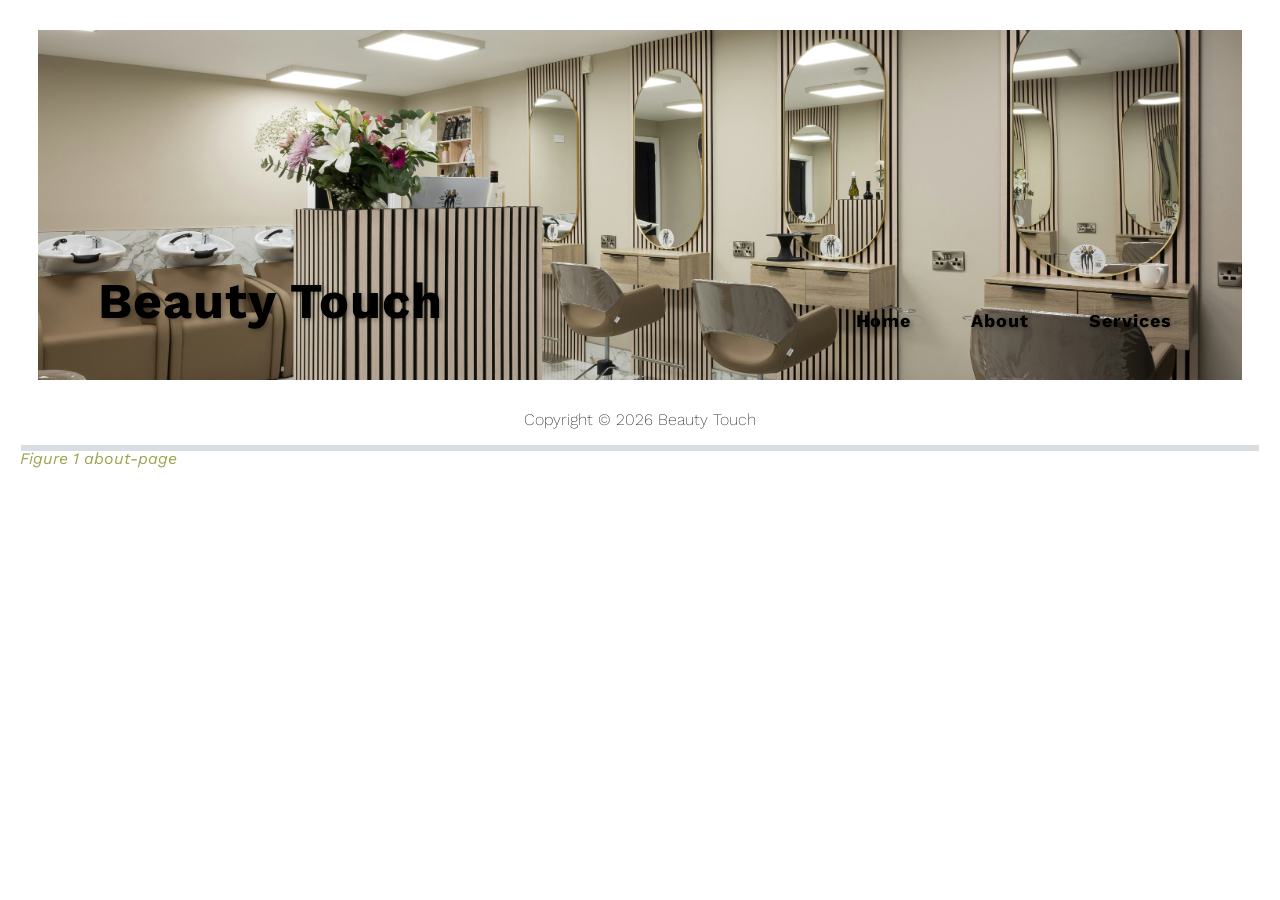
==== HTML/about.html @ 30b7dce6 "Initialize the Project" ====
<!DOCTYPE html>
<html lang="en">

<head>

    <meta charset="UTF-8">
    <meta http-equiv="X-UA-Compatible" content="IE=edge">
    <meta name="viewport" content="width=device-width, initial-scale=1.0">

    <title>Beauty Center </title>

    <!-- Google Font -->
    <link rel="preconnect" href="https://fonts.gstatic.com">
    <link href="https://fonts.googleapis.com/css2?family=Work+Sans:wght@200;300;400;500;600;700;800&display=swap"
        rel="stylesheet">
    <!-- Normalize -->
    <link href="../CSS/normlize.css">
    <!-- Main Css -->
    <link rel="stylesheet" href="../CSS/style.css">

</head>


<body>

    <!--Start Header-->
    <header>
        <div class="head">
            <h3 class="name">Beauty Touch</h3>

            <nav>
                <ul class="list">
                    <li> <a href="./index.html" class="links">Home</a></li>
                    <li><a href="#" class="links">About</a></li>
                    <li><a href="./services.html" class="links">Services</a></li>
                </ul>
            </nav>
        </div>
    </header>
    <!-- End Of Header-->

    <!--Start Footer-->
    <footer>
        <p>Copyright &copy; 2026 Beauty Touch</p>
        <hr class="hr1">
        <p class="caption1">Figure 1 about-page</p>
    </footer>
    <!-- End Of Footer-->
</body>

</html>
---- CSS/normlize.css ----
/*! normalize.css v8.0.1 | MIT License | github.com/necolas/normalize.css */

/* Document
   ========================================================================== */

/**
 * 1. Correct the line height in all browsers.
 * 2. Prevent adjustments of font size after orientation changes in iOS.
 */

 html {
    line-height: 1.15; /* 1 */
    -webkit-text-size-adjust: 100%; /* 2 */
  }
  
  /* Sections
     ========================================================================== */
  
  /**
   * Remove the margin in all browsers.
   */
  
  body {
    margin: 0;
  }
  
  /**
   * Render the `main` element consistently in IE.
   */
  
  main {
    display: block;
  }
  
  /**
   * Correct the font size and margin on `h1` elements within `section` and
   * `article` contexts in Chrome, Firefox, and Safari.
   */
  
  h1 {
    font-size: 2em;
    margin: 0.67em 0;
  }
  
  /* Grouping content
     ========================================================================== */
  
  /**
   * 1. Add the correct box sizing in Firefox.
   * 2. Show the overflow in Edge and IE.
   */
  
  hr {
    box-sizing: content-box; /* 1 */
    height: 0; /* 1 */
    overflow: visible; /* 2 */
  }
  
  /**
   * 1. Correct the inheritance and scaling of font size in all browsers.
   * 2. Correct the odd `em` font sizing in all browsers.
   */
  
  pre {
    font-family: monospace, monospace; /* 1 */
    font-size: 1em; /* 2 */
  }
  
  /* Text-level semantics
     ========================================================================== */
  
  /**
   * Remove the gray background on active links in IE 10.
   */
  
  a {
    background-color: transparent;
  }
  
  /**
   * 1. Remove the bottom border in Chrome 57-
   * 2. Add the correct text decoration in Chrome, Edge, IE, Opera, and Safari.
   */
  
  abbr[title] {
    border-bottom: none; /* 1 */
    text-decoration: underline; /* 2 */
    text-decoration: underline dotted; /* 2 */
  }
  
  /**
   * Add the correct font weight in Chrome, Edge, and Safari.
   */
  
  b,
  strong {
    font-weight: bolder;
  }
  
  /**
   * 1. Correct the inheritance and scaling of font size in all browsers.
   * 2. Correct the odd `em` font sizing in all browsers.
   */
  
  code,
  kbd,
  samp {
    font-family: monospace, monospace; /* 1 */
    font-size: 1em; /* 2 */
  }
  
  /**
   * Add the correct font size in all browsers.
   */
  
  small {
    font-size: 80%;
  }
  
  /**
   * Prevent `sub` and `sup` elements from affecting the line height in
   * all browsers.
   */
  
  sub,
  sup {
    font-size: 75%;
    line-height: 0;
    position: relative;
    vertical-align: baseline;
  }
  
  sub {
    bottom: -0.25em;
  }
  
  sup {
    top: -0.5em;
  }
  
  /* Embedded content
     ========================================================================== */
  
  /**
   * Remove the border on images inside links in IE 10.
   */
  
  img {
    border-style: none;
  }
  
  /* Forms
     ========================================================================== */
  
  /**
   * 1. Change the font styles in all browsers.
   * 2. Remove the margin in Firefox and Safari.
   */
  
  button,
  input,
  optgroup,
  select,
  textarea {
    font-family: inherit; /* 1 */
    font-size: 100%; /* 1 */
    line-height: 1.15; /* 1 */
    margin: 0; /* 2 */
  }
  
  /**
   * Show the overflow in IE.
   * 1. Show the overflow in Edge.
   */
  
  button,
  input { /* 1 */
    overflow: visible;
  }
  
  /**
   * Remove the inheritance of text transform in Edge, Firefox, and IE.
   * 1. Remove the inheritance of text transform in Firefox.
   */
  
  button,
  select { /* 1 */
    text-transform: none;
  }
  
  /**
   * Correct the inability to style clickable types in iOS and Safari.
   */
  
  button,
  [type="button"],
  [type="reset"],
  [type="submit"] {
    -webkit-appearance: button;
  }
  
  /**
   * Remove the inner border and padding in Firefox.
   */
  
  button::-moz-focus-inner,
  [type="button"]::-moz-focus-inner,
  [type="reset"]::-moz-focus-inner,
  [type="submit"]::-moz-focus-inner {
    border-style: none;
    padding: 0;
  }
  
  /**
   * Restore the focus styles unset by the previous rule.
   */
  
  button:-moz-focusring,
  [type="button"]:-moz-focusring,
  [type="reset"]:-moz-focusring,
  [type="submit"]:-moz-focusring {
    outline: 1px dotted ButtonText;
  }
  
  /**
   * Correct the padding in Firefox.
   */
  
  fieldset {
    padding: 0.35em 0.75em 0.625em;
  }
  
  /**
   * 1. Correct the text wrapping in Edge and IE.
   * 2. Correct the color inheritance from `fieldset` elements in IE.
   * 3. Remove the padding so developers are not caught out when they zero out
   *    `fieldset` elements in all browsers.
   */
  
  legend {
    box-sizing: border-box; /* 1 */
    color: inherit; /* 2 */
    display: table; /* 1 */
    max-width: 100%; /* 1 */
    padding: 0; /* 3 */
    white-space: normal; /* 1 */
  }
  
  /**
   * Add the correct vertical alignment in Chrome, Firefox, and Opera.
   */
  
  progress {
    vertical-align: baseline;
  }
  
  /**
   * Remove the default vertical scrollbar in IE 10+.
   */
  
  textarea {
    overflow: auto;
  }
  
  /**
   * 1. Add the correct box sizing in IE 10.
   * 2. Remove the padding in IE 10.
   */
  
  [type="checkbox"],
  [type="radio"] {
    box-sizing: border-box; /* 1 */
    padding: 0; /* 2 */
  }
  
  /**
   * Correct the cursor style of increment and decrement buttons in Chrome.
   */
  
  [type="number"]::-webkit-inner-spin-button,
  [type="number"]::-webkit-outer-spin-button {
    height: auto;
  }
  
  /**
   * 1. Correct the odd appearance in Chrome and Safari.
   * 2. Correct the outline style in Safari.
   */
  
  [type="search"] {
    -webkit-appearance: textfield; /* 1 */
    outline-offset: -2px; /* 2 */
  }
  
  /**
   * Remove the inner padding in Chrome and Safari on macOS.
   */
  
  [type="search"]::-webkit-search-decoration {
    -webkit-appearance: none;
  }
  
  /**
   * 1. Correct the inability to style clickable types in iOS and Safari.
   * 2. Change font properties to `inherit` in Safari.
   */
  
  ::-webkit-file-upload-button {
    -webkit-appearance: button; /* 1 */
    font: inherit; /* 2 */
  }
  
  /* Interactive
     ========================================================================== */
  
  /*
   * Add the correct display in Edge, IE 10+, and Firefox.
   */
  
  details {
    display: block;
  }
  
  /*
   * Add the correct display in all browsers.
   */
  
  summary {
    display: list-item;
  }
  
  /* Misc
     ========================================================================== */
  
  /**
   * Add the correct display in IE 10+.
   */
  
  template {
    display: none;
  }
  
  /**
   * Add the correct display in IE 10.
   */
  
  [hidden] {
    display: none;
  }
---- CSS/style.css ----
* {
  -webkit-box-sizing: border-box;
  -moz-box-sizing: border-box;
  box-sizing: border-box;
}
body {
  font-family: "Work Sans", sans-serif;
}
header {
  width: auto;
  background-image: url(../Images/Cover.jpg);
  background-size: cover;
  background-repeat: no-repeat;
  background-position: center;
  height: 350px;
  margin: 30px;
}
.head {
  display: flex;
  justify-content: space-between;
  align-items: center;
}
.name {
  padding: 20px;
  margin: 40px;
  margin-top: 190px;
  font-size: 50px;
  font-weight: 700;
  text-shadow: 2px 2px 5px rgba(0, 0, 0, 0.3);
  letter-spacing: 1px;
  color: black;
}
.list {
  display: flex;
  justify-content: flex-end;
  list-style-type: none;
  padding: 10px;
  margin: 40px;
  margin-top: 230px;
  gap: 20px;
}
.links {
  padding: 40px 20px;
  display: block;
  font-size: 18px;
  text-decoration: none;
  color: black;
  font-weight: 700;
  text-shadow: 2px 2px 5px rgba(0, 0, 0, 0.3);
  letter-spacing: 1px;
  border-radius: 2px;
  transition: all 0.3s ease;
  -webkit-transition: all 0.3s ease;
  -moz-transition: all 0.3s ease;
  -ms-transition: all 0.3s ease;
  -o-transition: all 0.3s ease;
  -webkit-border-radius: 2px;
  -moz-border-radius: 2px;
  -ms-border-radius: 2px;
  -o-border-radius: 2px;
}
.links:hover {
  padding-bottom: 10px;
  padding-right: 7px;
  padding-left: 7px;
  border-bottom: solid 1px black;
}

footer {
  text-align: center;
  font-weight: 200;
}
.hr1 {
  border: solid rgb(217, 222, 226);
  width: 98%;
}
.caption1 {
  display: flex;
  color: rgb(155, 164, 81);
  margin-top: -10px;
  margin-left: 12px;
  font-weight: 400;
  font-style: italic;
}
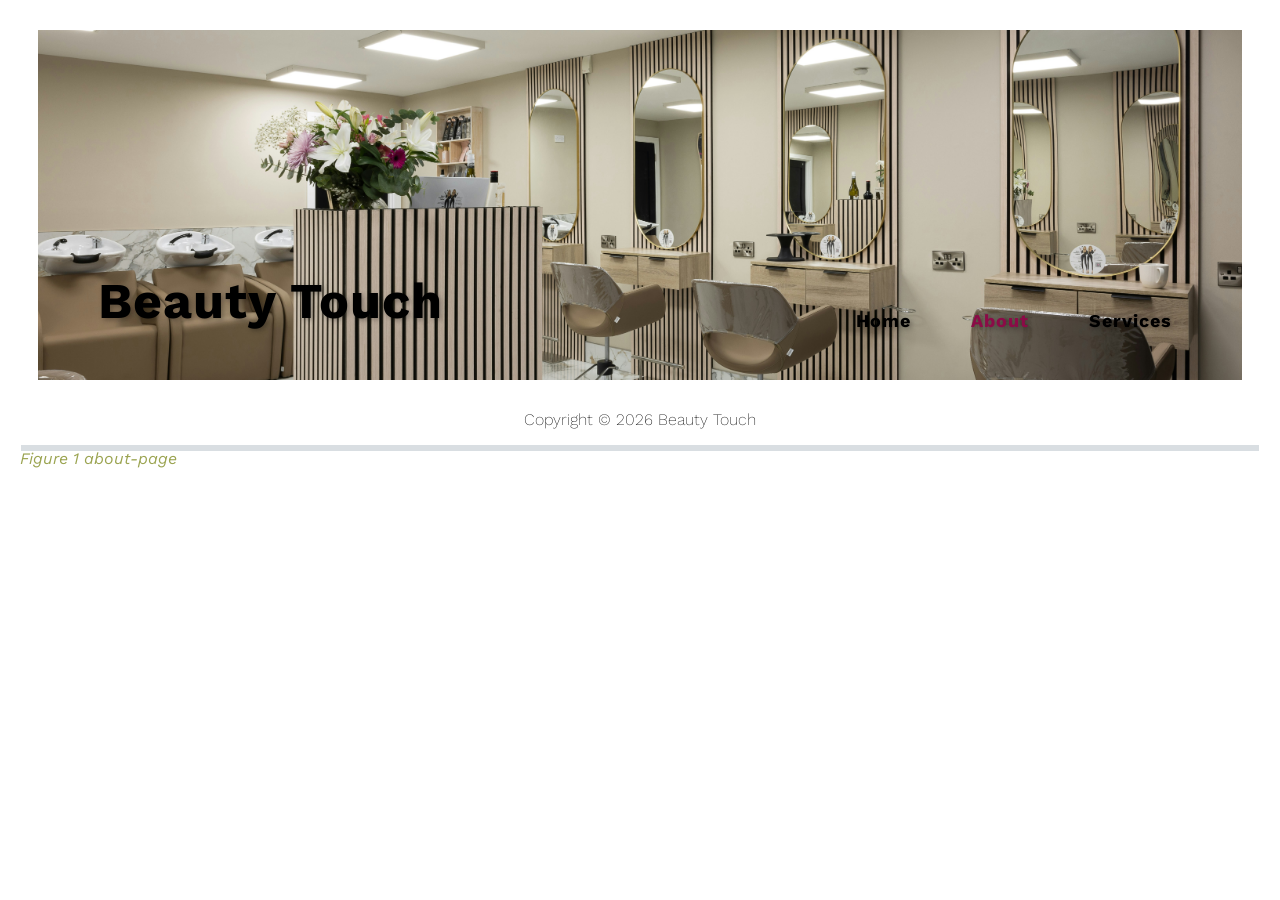
==== commit 4f59803a: "modification to change navbar style (active class , change color)" ====
--- a/HTML/about.html
+++ b/HTML/about.html
@@ -31,7 +31,7 @@
             <nav>
                 <ul class="list">
                     <li> <a href="./index.html" class="links">Home</a></li>
-                    <li><a href="#" class="links">About</a></li>
+                    <li><a href="#" class="links active">About</a></li>
                     <li><a href="./services.html" class="links">Services</a></li>
                 </ul>
             </nav>
--- a/CSS/style.css
+++ b/CSS/style.css
@@ -48,22 +48,18 @@
   font-weight: 700;
   text-shadow: 2px 2px 5px rgba(0, 0, 0, 0.3);
   letter-spacing: 1px;
-  border-radius: 2px;
+  /*border-radius: 2px;*/
   transition: all 0.3s ease;
-  -webkit-transition: all 0.3s ease;
-  -moz-transition: all 0.3s ease;
-  -ms-transition: all 0.3s ease;
-  -o-transition: all 0.3s ease;
-  -webkit-border-radius: 2px;
-  -moz-border-radius: 2px;
-  -ms-border-radius: 2px;
-  -o-border-radius: 2px;
 }
 .links:hover {
   padding-bottom: 10px;
   padding-right: 7px;
   padding-left: 7px;
   border-bottom: solid 1px black;
+  color: black;
+}
+.links.active {
+  color: rgb(139, 11, 71);
 }
 
 footer {
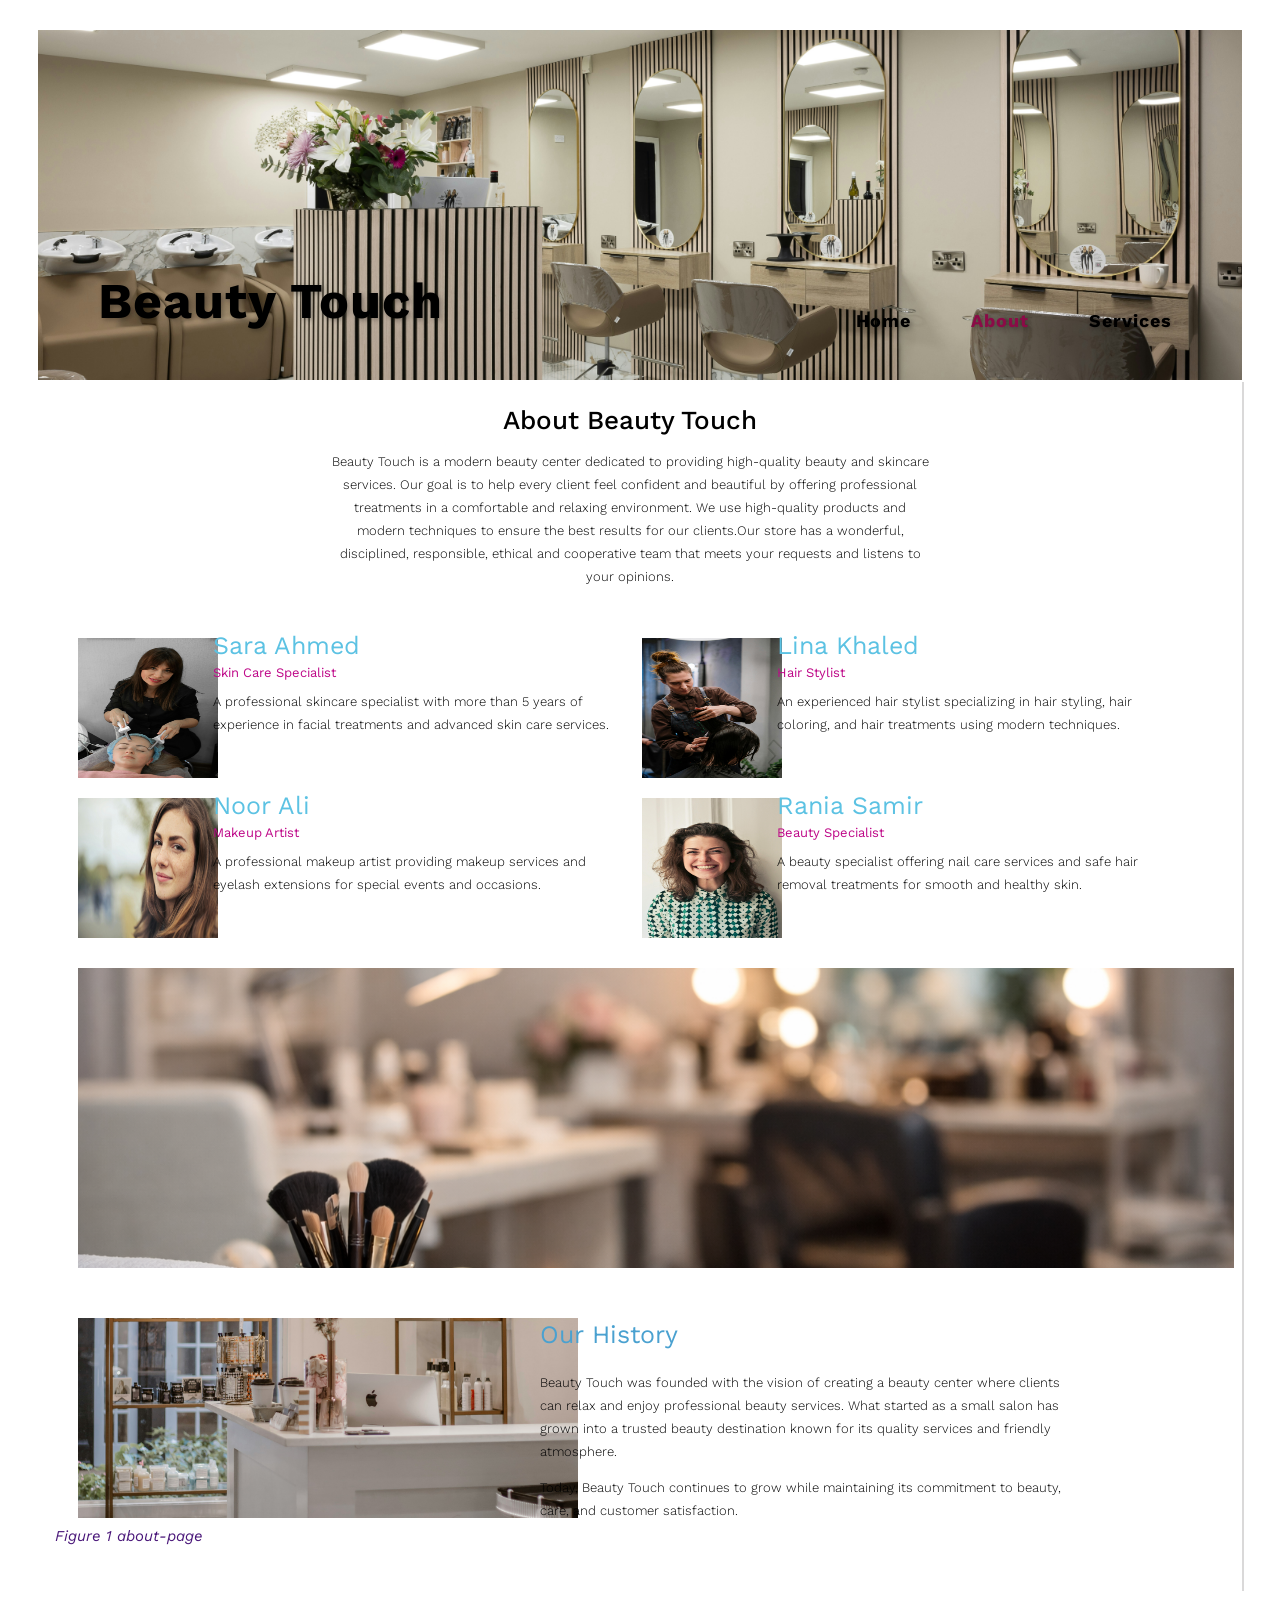
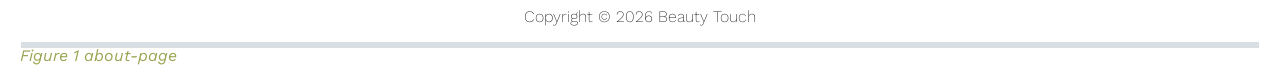
==== commit bee362dc: "Add About Page and styles" ====
--- a/HTML/about.html
+++ b/HTML/about.html
@@ -38,6 +38,79 @@
         </div>
     </header>
     <!-- End Of Header-->
+    <div class="container" style="border-right: 2px solid rgb(218, 217, 217);margin-right:28px; margin-top:-28px;">
+        <div class="AA">
+            <h1>About Beauty Touch</h1>
+            <p>Beauty Touch is a modern beauty center dedicated to providing high-quality beauty and skincare services.
+                Our goal is to help every client feel confident and beautiful by offering professional treatments in a
+                comfortable and relaxing environment. We use high-quality products and modern techniques to ensure the
+                best results for our clients.Our store has a wonderful, disciplined, responsible, ethical and
+                cooperative team that meets your requests and listens to your opinions.</p>
+        </div>
+        <div class="about">
+            <div class="image">
+                <img src="../Images/skinCareSpec.jpg" alt="no photo" width="140" height="140">
+                <div class="text">
+
+                    <h3 class="head2">Sara Ahmed</h3>
+                    <h4 class="head3">Skin Care Specialist</h4>
+                    <p>A professional skincare specialist with more than 5 years of experience in facial
+                        treatments and advanced skin care services.</p>
+                </div>
+            </div>
+
+            <div class="image">
+                <img src="../Images/HairStylist.jpg" alt="no photo" width="140" height="140">
+                <div class="text">
+                    <h3 class="head2">Lina Khaled</h3>
+                    <h4 class="head3">Hair Stylist</h4>
+                    <p>An experienced hair stylist specializing in hair styling, hair coloring,
+                        and hair treatments using modern techniques.</p>
+                </div>
+            </div>
+
+            <div class="image">
+                <img src="../Images/artists.jpg" alt="no photo" width="140" height="140">
+                <div class="text">
+                    <h3 class="head2">Noor Ali</h3>
+                    <h4 class="head3">Makeup Artist</h4>
+                    <p>A professional makeup artist providing makeup services and eyelash
+                        extensions for special events and occasions.</p>
+                </div>
+            </div>
+
+            <div class="image">
+                <img src="../Images/nailSpec.jpg" alt="no photo" width="140" height="140">
+                <div class="text">
+                    <h3 class="head2">Rania Samir</h3>
+                    <h4 class="head3">Beauty Specialist</h4>
+                    <p>A beauty specialist offering nail care services and safe hair
+                        removal treatments for smooth and healthy skin.</p>
+                </div>
+            </div>
+        </div>
+        <div class="break">
+
+            <img src="../Images/break.png" alt="no photo" class="break">
+        </div>
+        <div class="history">
+            <figure class="his">
+                <img src="../Images/History.jpg" alt="no photo" width="500px" height="200px" style="object-fit: cover">
+                <figcaption class="caption">Figure 1 about-page </figcaption>
+            </figure>
+            <div class="paragraph">
+                <h3 class="head4">Our History</h3>
+
+                <p>
+                    Beauty Touch was founded with the vision of creating a beauty center where clients can relax and
+                    enjoy
+                    professional beauty services. What started as a small salon has grown into a trusted beauty
+                    destination known for its quality services and friendly atmosphere.</p>
+                <p>Today, Beauty Touch continues to grow while maintaining its commitment to beauty, care, and customer
+                    satisfaction.</p>
+            </div>
+        </div>
+    </div>
 
     <!--Start Footer-->
     <footer>
--- a/CSS/style.css
+++ b/CSS/style.css
@@ -48,7 +48,6 @@
   font-weight: 700;
   text-shadow: 2px 2px 5px rgba(0, 0, 0, 0.3);
   letter-spacing: 1px;
-  /*border-radius: 2px;*/
   transition: all 0.3s ease;
 }
 .links:hover {
@@ -62,6 +61,153 @@
   color: rgb(139, 11, 71);
 }
 
+.container {
+  width: auto;
+  padding: 10px;
+  margin: 10px;
+  line-height: 23px;
+  font-size: 13px;
+  font-weight: 300;
+}
+
+.AA {
+  text-align: center;
+  width: 50%;
+  margin-left: 25%;
+}
+
+h1 {
+  font-weight: 500;
+}
+.photos {
+  width: auto;
+  display: flex;
+  flex-wrap: wrap;
+  justify-content: space-around;
+}
+.photo {
+  width: 25%;
+  display: block;
+}
+
+.img {
+  height: 250px;
+  width: 250px;
+}
+.address {
+  font-weight: 500;
+  font-size: 17px;
+  color: rgb(222, 24, 27);
+}
+
+.dollar {
+  color: rgb(70, 189, 119);
+  font-size: 17px;
+}
+.buttons {
+  text-align: center;
+  margin: 40px 0;
+}
+
+.btn {
+  display: inline-block;
+  text-decoration: none;
+  padding: 12px 30px;
+  margin: 10px;
+  font-size: 16px;
+  font-weight: 500;
+  border-radius: 6px;
+  transition: 0.3s;
+}
+
+.explore {
+  background-color: rgb(139, 11, 71);
+  color: white;
+}
+
+.explore:hover {
+  background-color: rgb(110, 8, 56);
+}
+
+.book {
+  background-color: rgb(70, 189, 119);
+  color: white;
+}
+
+.book:hover {
+  background-color: rgb(50, 150, 90);
+}
+
+.about {
+  width: auto;
+  display: flex;
+  flex-wrap: wrap;
+  justify-content: space-between;
+  margin: 20px;
+  padding: 20px;
+}
+.image {
+  display: flex;
+  width: 48%;
+  justify-content: space-between;
+  margin: 10px;
+}
+
+.text {
+  display: block;
+  width: 75%;
+  margin-top: -20px;
+  margin-left: -200px;
+}
+.head2 {
+  color: rgb(92, 194, 227);
+  font-weight: 400;
+  line-height: 5px;
+  font-size: 25px;
+}
+.head3 {
+  line-height: 0cm;
+  font-weight: 400;
+  color: rgb(190, 8, 136);
+}
+.break {
+  height: 300px;
+  width: 98%;
+  object-fit: cover;
+  margin-left: 25px;
+  margin-top: -10px;
+}
+.history {
+  display: flex;
+  margin-left: -10px;
+
+  width: 90%;
+  padding: 20px;
+  margin-top: 30px;
+}
+.his {
+  width: 50%;
+  margin-top: -10px;
+}
+.caption {
+  margin-left: -23px;
+  font-style: italic;
+  font-weight: 400;
+  color: rgb(73, 22, 121);
+  font-size: 15px;
+}
+.paragraph {
+  margin-top: -30px;
+  width: 50%;
+  flex: 1;
+  margin-left: -100px;
+}
+
+.head4 {
+  color: rgb(74, 161, 208);
+  font-weight: 400;
+  font-size: 25px;
+}
 footer {
   text-align: center;
   font-weight: 200;
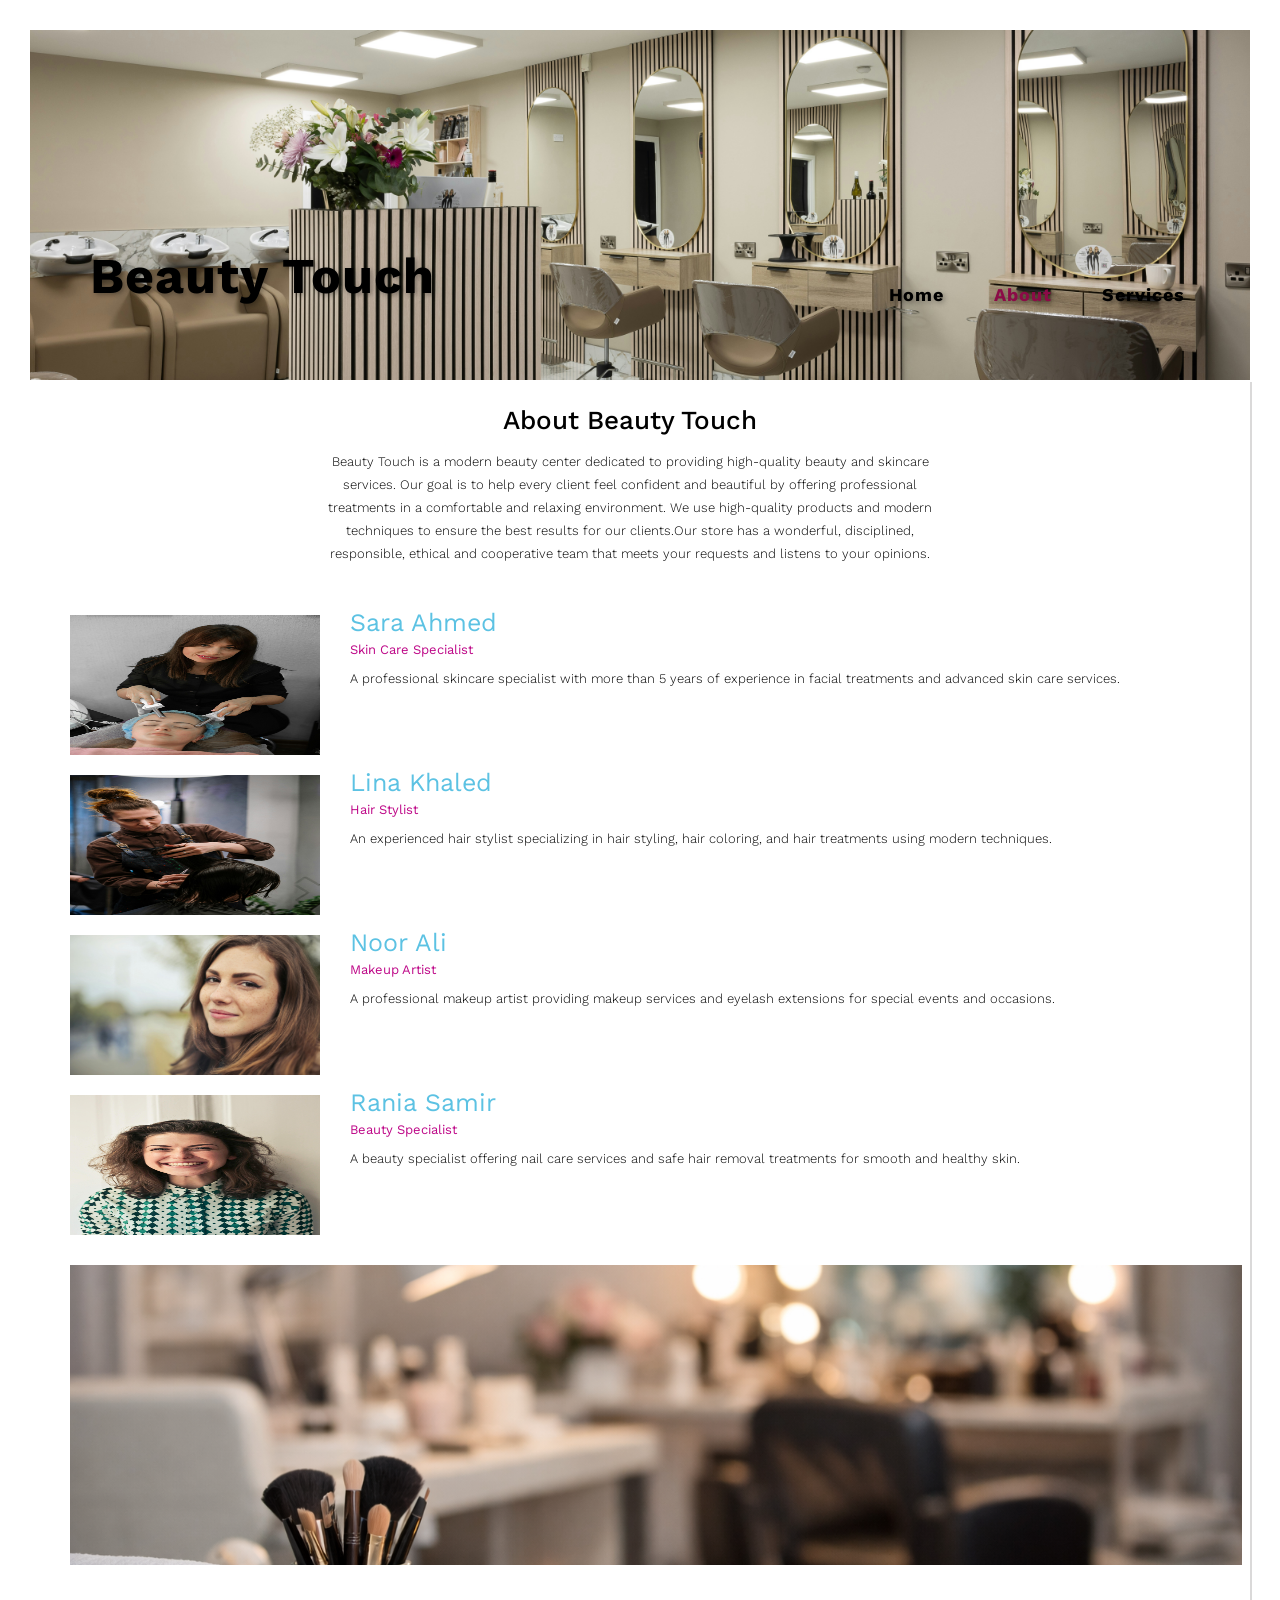
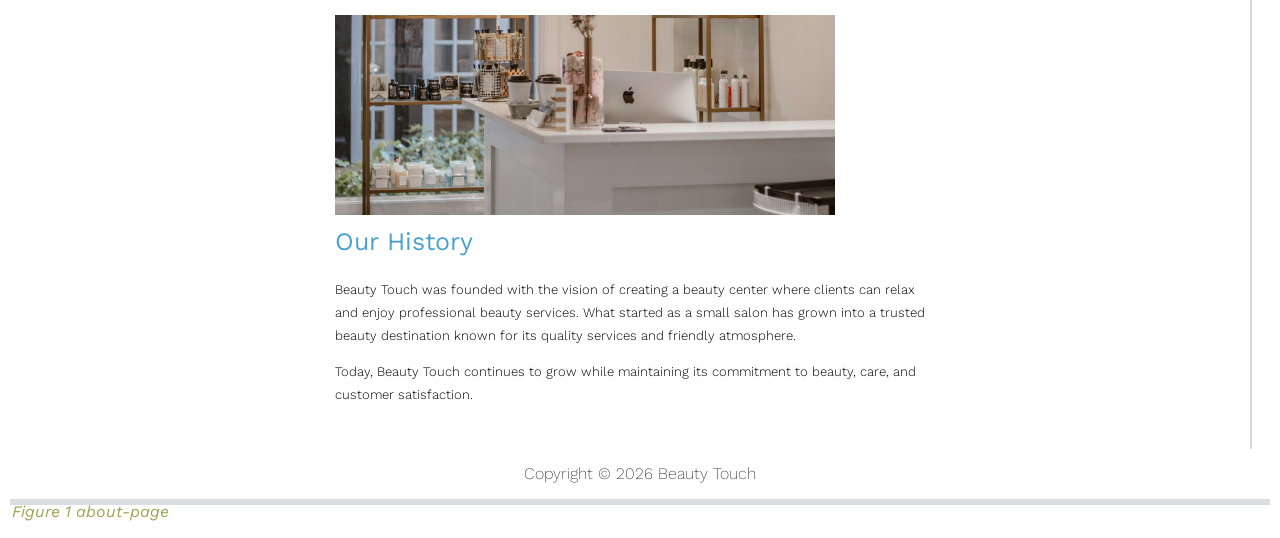
==== commit 778b69bb: "Add media Query as the  site become responsive and checking  all the site and make some modification" ====
--- a/HTML/about.html
+++ b/HTML/about.html
@@ -14,7 +14,7 @@
     <link href="https://fonts.googleapis.com/css2?family=Work+Sans:wght@200;300;400;500;600;700;800&display=swap"
         rel="stylesheet">
     <!-- Normalize -->
-    <link href="../CSS/normlize.css">
+    <link rel="stylesheet" href="../CSS/normlize.css">
     <!-- Main Css -->
     <link rel="stylesheet" href="../CSS/style.css">
 
@@ -95,8 +95,7 @@
         </div>
         <div class="history">
             <figure class="his">
-                <img src="../Images/History.jpg" alt="no photo" width="500px" height="200px" style="object-fit: cover">
-                <figcaption class="caption">Figure 1 about-page </figcaption>
+                <img src="../Images/History.jpg" alt="no photo" class="img2">
             </figure>
             <div class="paragraph">
                 <h3 class="head4">Our History</h3>
--- a/CSS/style.css
+++ b/CSS/style.css
@@ -3,9 +3,11 @@
   -moz-box-sizing: border-box;
   box-sizing: border-box;
 }
+
 body {
   font-family: "Work Sans", sans-serif;
 }
+
 header {
   width: auto;
   background-image: url(../Images/Cover.jpg);
@@ -40,7 +42,7 @@
   gap: 20px;
 }
 .links {
-  padding: 40px 20px;
+  padding: 15px 15px;
   display: block;
   font-size: 18px;
   text-decoration: none;
@@ -110,7 +112,6 @@
 }
 
 .btn {
-  display: inline-block;
   text-decoration: none;
   padding: 12px 30px;
   margin: 10px;
@@ -189,13 +190,12 @@
   width: 50%;
   margin-top: -10px;
 }
-.caption {
-  margin-left: -23px;
-  font-style: italic;
-  font-weight: 400;
-  color: rgb(73, 22, 121);
-  font-size: 15px;
-}
+.img2 {
+  width: 500px;
+  height: 200px;
+  object-fit: cover;
+}
+
 .paragraph {
   margin-top: -30px;
   width: 50%;
@@ -224,3 +224,270 @@
   font-weight: 400;
   font-style: italic;
 }
+
+/* ================= Mobile Small ================= */
+@media (min-width: 320px) and (max-width: 575px) {
+  header {
+    height: 220px;
+    margin: 10px;
+  }
+
+  .head {
+    flex-direction: column;
+    align-items: center;
+  }
+
+  .name {
+    font-size: 28px;
+    margin: 40px 0 0 0;
+    text-align: center;
+  }
+
+  .list {
+    margin: 10px 0;
+    padding: 0;
+    gap: 10px;
+    justify-content: center;
+  }
+
+  .links {
+    padding: 8px 10px;
+    font-size: 14px;
+  }
+
+  .AA {
+    width: 90%;
+    margin-left: 5%;
+  }
+
+  .photos {
+    flex-direction: column;
+    align-items: center;
+  }
+
+  .photo {
+    width: 100%;
+    text-align: center;
+    margin-bottom: 20px;
+  }
+
+  .img {
+    width: 90%;
+    height: auto;
+  }
+
+  .buttons {
+    display: flex;
+    flex-direction: column;
+    gap: 10px;
+  }
+
+  .about {
+    flex-direction: column;
+  }
+  .AA {
+    margin-top: 50px;
+  }
+  .image {
+    width: 100%;
+    flex-direction: column;
+    align-items: center;
+    text-align: center;
+  }
+
+  .text {
+    margin-left: 0;
+    width: 100%;
+    margin-top: 10px;
+  }
+
+  .break {
+    width: 100%;
+    margin-left: 0;
+  }
+
+  .history {
+    flex-direction: column;
+  }
+
+  .his {
+    width: 100%;
+  }
+  .img2 {
+    width: 310px;
+  }
+  .paragraph {
+    width: 100%;
+    margin-top: 5px;
+    margin-left: 40px;
+  }
+}
+
+/* ================= Mobile Large ================= */
+@media (min-width: 575px) and (max-width: 767px) {
+  header {
+    height: 220px;
+    margin: 10px;
+  }
+  .head {
+    flex-direction: column;
+    align-items: center;
+  }
+  .name {
+    font-size: 28px;
+    margin: 40px 0 0 0;
+    text-align: center;
+  }
+  .list {
+    margin: 10px 0;
+    padding: 0;
+    gap: 10px;
+    justify-content: center;
+  }
+
+  .links {
+    padding: 8px 10px;
+    font-size: 14px;
+  }
+  .photo {
+    width: 48%;
+    margin-bottom: 20px;
+  }
+
+  .img {
+    width: 100%;
+    height: auto;
+  }
+
+  .AA {
+    width: 80%;
+    margin-left: 10%;
+  }
+
+  .about {
+    flex-direction: column;
+  }
+
+  .image {
+    width: 100%;
+  }
+
+  .text {
+    margin-left: 20px;
+  }
+
+  .history {
+    flex-direction: column;
+  }
+
+  .his {
+    width: 100%;
+  }
+
+  .paragraph {
+    width: 100%;
+    margin-left: 40px;
+  }
+}
+
+/* ================= Tablet ================= */
+@media (min-width: 767px) and (max-width: 991px) {
+  .photo {
+    width: 45%;
+    margin-bottom: 20px;
+  }
+
+  .img {
+    width: 100%;
+    height: auto;
+  }
+
+  .AA {
+    width: 70%;
+    margin-left: 15%;
+  }
+
+  .about {
+    flex-direction: column;
+  }
+
+  .image {
+    width: 100%;
+  }
+
+  .text {
+    margin-left: 20px;
+  }
+
+  .history {
+    flex-direction: column;
+  }
+
+  .his {
+    width: 48%;
+  }
+  .paragraph {
+    margin-left: 40px;
+  }
+}
+
+/* ================= Laptop ================= */
+@media (min-width: 991px) and (max-width: 1199px) {
+  .photo {
+    width: 30%;
+    margin-bottom: 20px;
+  }
+
+  .img {
+    width: 100%;
+    height: auto;
+  }
+  .image {
+    width: 100%;
+  }
+  .image img {
+    width: 200px;
+  }
+  .text {
+    margin-left: 20px;
+  }
+
+  .history {
+    margin-left: 0px;
+    width: 100%;
+    flex-direction: column;
+    align-items: center;
+  }
+  .paragraph {
+    margin-left: 0px;
+  }
+}
+@media (min-width: 1199px) and (max-width: 1458px) {
+  .photo {
+    width: 30%;
+    margin-bottom: 20px;
+  }
+
+  .img {
+    width: 100%;
+    height: auto;
+  }
+  .image {
+    width: 100%;
+  }
+  .image img {
+    width: 250px;
+  }
+  .text {
+    margin-left: 0px;
+  }
+  .history {
+    margin-left: 0px;
+    width: 100%;
+    flex-direction: column;
+    align-items: center;
+  }
+  .paragraph {
+    margin-left: 0px;
+  }
+}
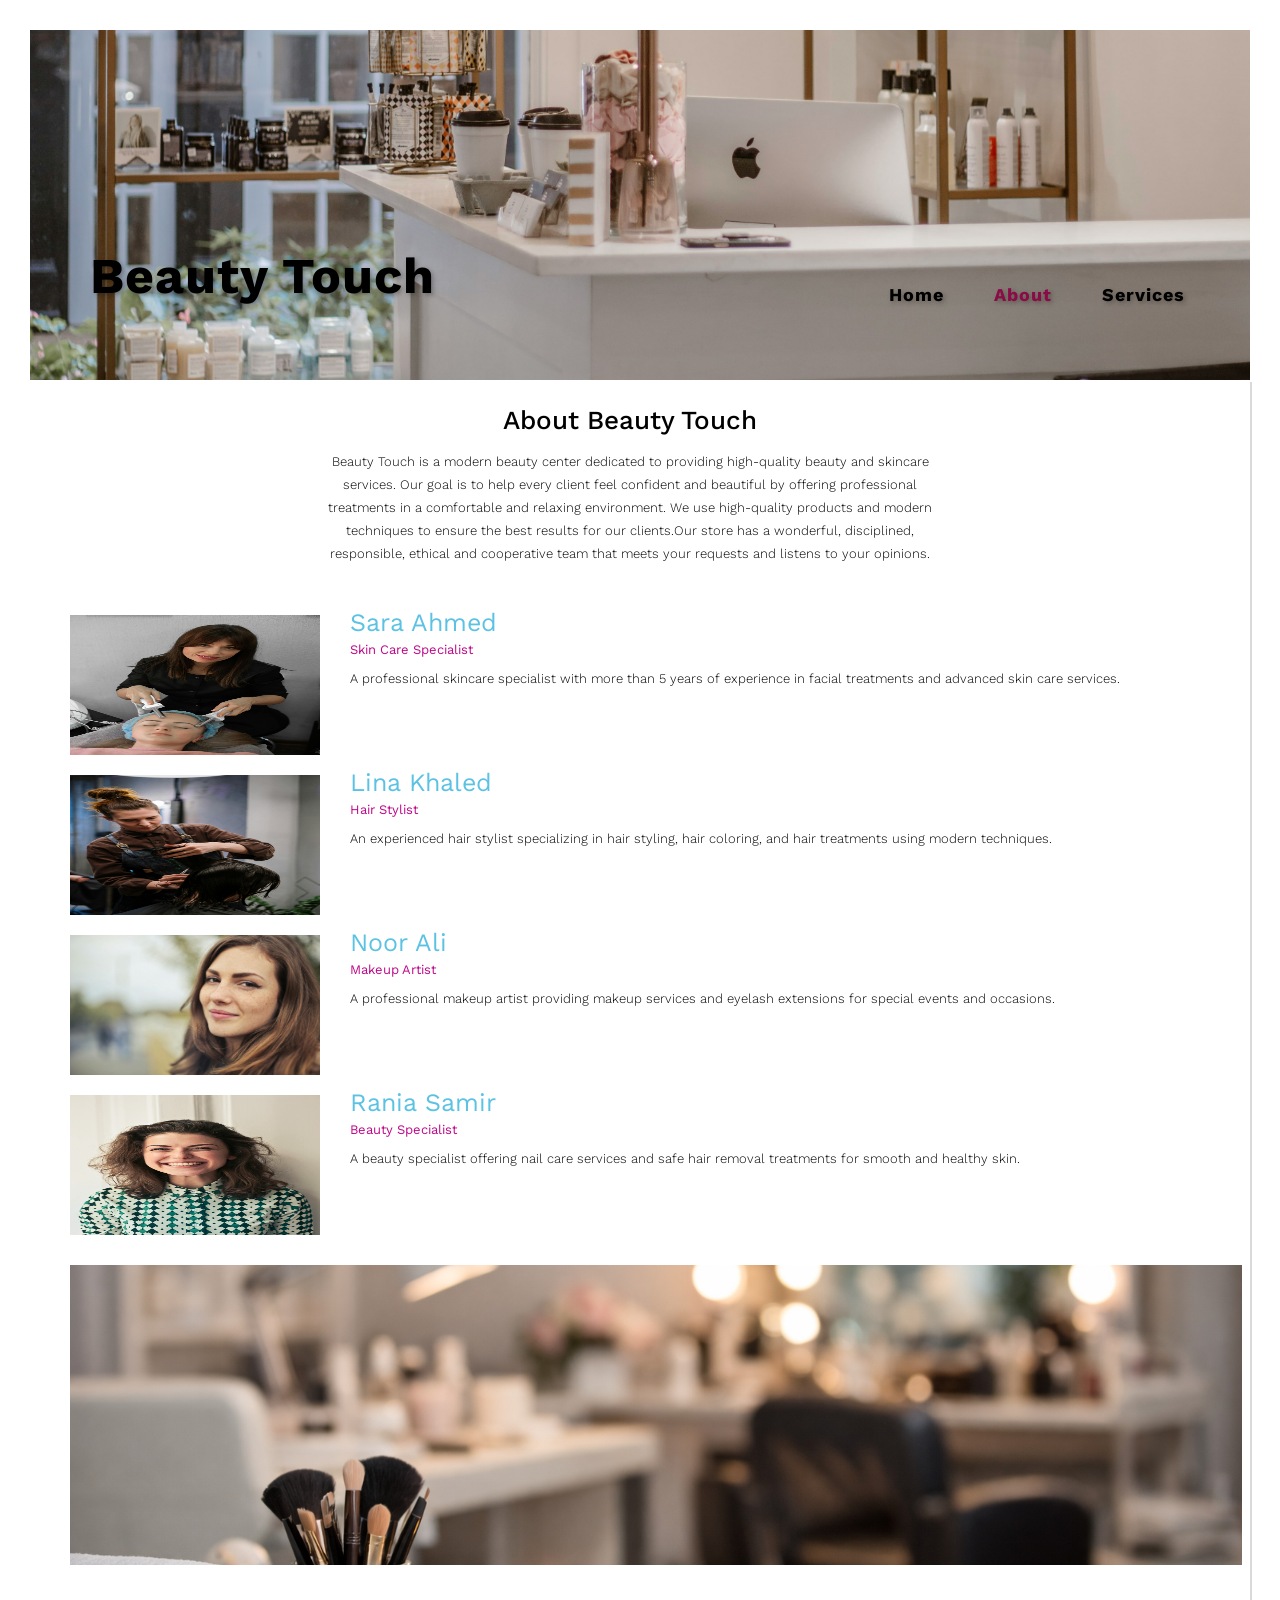
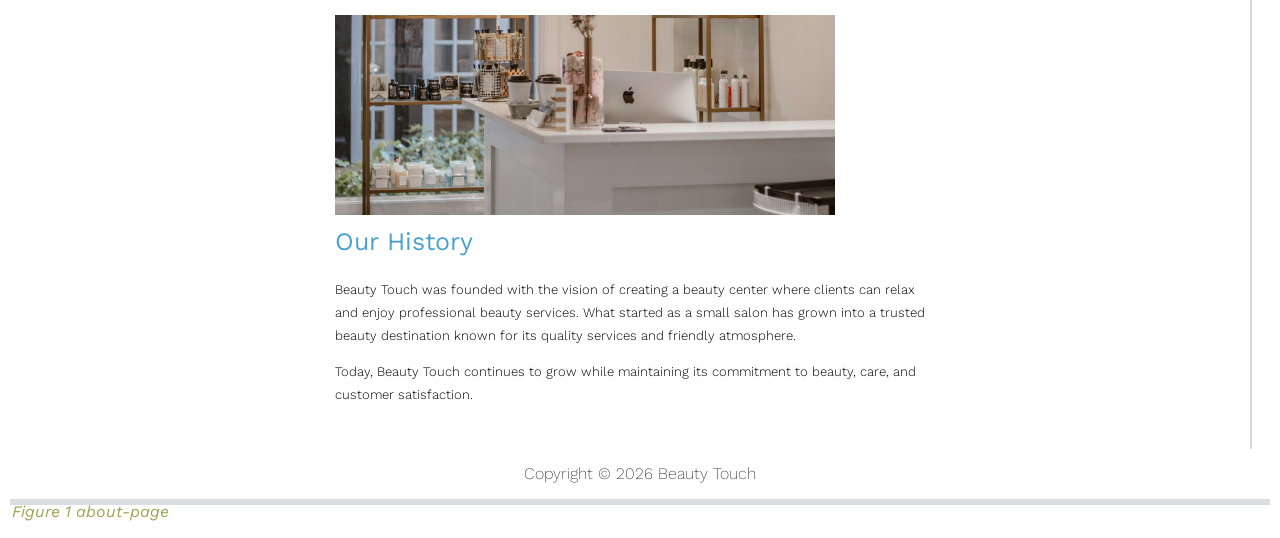
==== commit 6967f784: "Create script.js" ====
--- a/HTML/about.html
+++ b/HTML/about.html
@@ -118,6 +118,7 @@
         <p class="caption1">Figure 1 about-page</p>
     </footer>
     <!-- End Of Footer-->
+    <script src="../Js/script.js"></script>
 </body>
 
 </html>
--- a/CSS/style.css
+++ b/CSS/style.css
@@ -10,7 +10,7 @@
 
 header {
   width: auto;
-  background-image: url(../Images/Cover.jpg);
+  background-image: url(../Images/History.jpg);
   background-size: cover;
   background-repeat: no-repeat;
   background-position: center;
